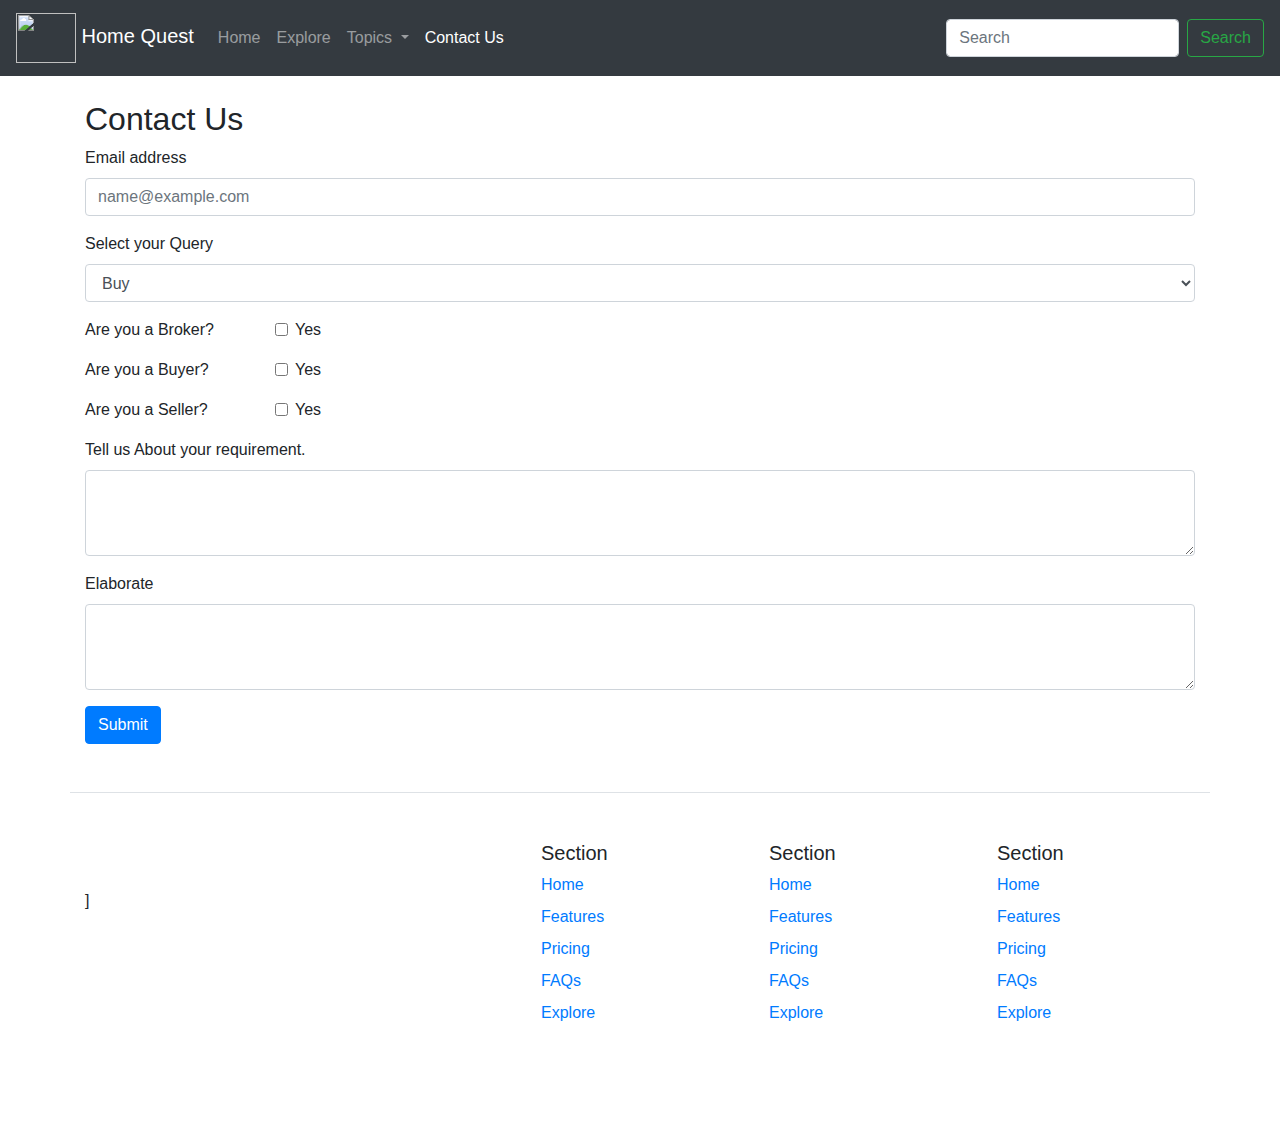
==== contact.html @ 391e3a7e "committed" ====
<!doctype html>
<html lang="en">

<head>
    <!-- Required meta tags -->
    <meta charset="utf-8">
    <meta name="viewport" content="width=device-width, initial-scale=1, shrink-to-fit=no">

    <!-- Bootstrap CSS -->
    <link rel="stylesheet" href="https://stackpath.bootstrapcdn.com/bootstrap/4.4.1/css/bootstrap.min.css"
        integrity="sha384-Vkoo8x4CGsO3+Hhxv8T/Q5PaXtkKtu6ug5TOeNV6gBiFeWPGFN9MuhOf23Q9Ifjh" crossorigin="anonymous">

    <title>Home Quest .com</title>
</head>

<body>
    <nav class="navbar navbar-expand-lg navbar-dark bg-dark">
        <a class="navbar-brand" href="/index.html"><img src="logo.jfif" width="60" height="50"> Home Quest</a>
        <button class="navbar-toggler" type="button" data-toggle="collapse" data-target="#navbarSupportedContent"
            aria-controls="navbarSupportedContent" aria-expanded="false" aria-label="Toggle navigation">
            <span class="navbar-toggler-icon"></span>
        </button>

        <div class="collapse navbar-collapse" id="navbarSupportedContent">
            <ul class="navbar-nav mr-auto">
                <li class="nav-item">
                    <a class="nav-link" href="/">Home <span class="sr-only">(current)</span></a>
                </li>
                <li class="nav-item">
                    <a class="nav-link" href="/Explore.html">Explore</a>
                </li>

                <li class="nav-item dropdown">
                    <a class="nav-link dropdown-toggle" href="#" id="navbarDropdown" role="button"
                        data-toggle="dropdown" aria-haspopup="true" aria-expanded="false">
                        Topics
                    </a>
                    <div class="dropdown-menu" aria-labelledby="navbarDropdown">
                        <a class="dropdown-item" href="#">Buy</a>
                        <a class="dropdown-item" href="#">Rent</a>
                        <div class="dropdown-divider"></div>
                        <a class="dropdown-item" href="#">Sell</a>
                        <a class="dropdown-item" href="#">Loan</a>
                    </div>
                </li>
                <li class="nav-item active">
                    <a class="nav-link" href="/contact.html">Contact Us</a>
                </li>


            </ul>
            <form class="form-inline my-2 my-lg-0">
                <input class="form-control mr-sm-2" type="search" placeholder="Search" aria-label="Search">
                <button class="btn btn-outline-success my-2 my-sm-0" type="submit">Search</button>
            </form>
        </div>
    </nav>

    <div class="container my-4">
        <h2>Contact Us</h2>
        <form>
            <div class="form-group">
                <label for="exampleFormControlInput1">Email address</label>
                <input type="email" class="form-control" id="exampleFormControlInput1" placeholder="name@example.com">
            </div>
            <div class="form-group">
                <label for="exampleFormControlSelect1">Select your Query</label>
                <select class="form-control" id="exampleFormControlSelect1">
                    <option>Buy</option>
                    <option>Rent</option>
                    <option>Sell</option>
                    <option>Loan</option>
                </select>
            </div>
            <div class="form-group row">
                <div class="col-sm-2">Are you a Broker?</div>
                <div class="col-sm-10">
                    <div class="form-check">
                        <input class="form-check-input" type="checkbox" id="gridCheck1">
                        <label class="form-check-label" for="gridCheck1">
                            Yes
                        </label>
                    </div>
                </div>
            </div>
            <div class="form-group row">
                <div class="col-sm-2">Are you a Buyer?</div>
                <div class="col-sm-10">
                    <div class="form-check">
                        <input class="form-check-input" type="checkbox" id="gridCheck2">
                        <label class="form-check-label" for="gridCheck2">
                            Yes
                        </label>
                    </div>
                </div>
            </div>
            <div class="form-group row">
                <div class="col-sm-2">Are you a Seller?</div>
                <div class="col-sm-10">
                    <div class="form-check">
                        <input class="form-check-input" type="checkbox" id="gridCheck3">
                        <label class="form-check-label" for="gridCheck3">
                            Yes
                        </label>
                    </div>
                </div>
            </div>

            <div class="form-group">
                <label for="exampleFormControlTextarea1">Tell us About your requirement.</label>
                <textarea class="form-control" id="exampleFormControlTextarea1" rows="3"></textarea>
            </div>
            <div class="form-group">
                <label for="exampleFormControlTextarea2">Elaborate </label>
                <textarea class="form-control" id="exampleFormControlTextarea2" rows="3"></textarea>
            </div>
            <button class="btn btn-primary">Submit</button>
        </form>

    </div>

    <div class="container">
        <footer class="row row-cols-1 row-cols-sm-2 row-cols-md-5 py-5 my-5 border-top">
          <div class="col mb-3">
            <a href="/" class="d-flex align-items-center mb-3 link-body-emphasis text-decoration-none">
              <svg class="bi me-2" width="40" height="32">
                <use xlink:href="#bootstrap"></use>
              </svg>
            </a>
            ]
          </div>
    
          <div class="col mb-3">
    
          </div>
    
          <div class="col mb-3">
            <h5>Section</h5>
            <ul class="nav flex-column">
                <li class="nav-item mb-2"><a href="./index.html" class="nav-link p-0 text-body-secondary">Home</a></li>
                <li class="nav-item mb-2"><a href="#" class="nav-link p-0 text-body-secondary">Features</a></li>
              <li class="nav-item mb-2"><a href="#" class="nav-link p-0 text-body-secondary">Pricing</a></li>
              <li class="nav-item mb-2"><a href="#" class="nav-link p-0 text-body-secondary">FAQs</a></li>
              <li class="nav-item mb-2"><a href="./Explore.html" class="nav-link p-0 text-body-secondary">Explore</a></li>
            </ul>
          </div>
    
          <div class="col mb-3">
            <h5>Section</h5>
            <ul class="nav flex-column">
                <li class="nav-item mb-2"><a href="./index.html" class="nav-link p-0 text-body-secondary">Home</a></li>
                <li class="nav-item mb-2"><a href="#" class="nav-link p-0 text-body-secondary">Features</a></li>
              <li class="nav-item mb-2"><a href="#" class="nav-link p-0 text-body-secondary">Pricing</a></li>
              <li class="nav-item mb-2"><a href="#" class="nav-link p-0 text-body-secondary">FAQs</a></li>
              <li class="nav-item mb-2"><a href="./Explore.html" class="nav-link p-0 text-body-secondary">Explore</a></li>
            </ul>
          </div>
    
          <div class="col mb-3">
            <h5>Section</h5>
            <ul class="nav flex-column">
              <li class="nav-item mb-2"><a href="./index.html" class="nav-link p-0 text-body-secondary">Home</a></li>
              <li class="nav-item mb-2"><a href="#" class="nav-link p-0 text-body-secondary">Features</a></li>
              <li class="nav-item mb-2"><a href="#" class="nav-link p-0 text-body-secondary">Pricing</a></li>
              <li class="nav-item mb-2"><a href="#" class="nav-link p-0 text-body-secondary">FAQs</a></li>
              <li class="nav-item mb-2"><a href="./Explore.html" class="nav-link p-0 text-body-secondary">Explore</a></li>
            </ul>
          </div>
        </footer>
      </div>
    <!-- Optional JavaScript -->
    <!-- jQuery first, then Popper.js, then Bootstrap JS -->
    <script src="https://code.jquery.com/jquery-3.4.1.slim.min.js"
        integrity="sha384-J6qa4849blE2+poT4WnyKhv5vZF5SrPo0iEjwBvKU7imGFAV0wwj1yYfoRSJoZ+n"
        crossorigin="anonymous"></script>
    <script src="https://cdn.jsdelivr.net/npm/popper.js@1.16.0/dist/umd/popper.min.js"
        integrity="sha384-Q6E9RHvbIyZFJoft+2mJbHaEWldlvI9IOYy5n3zV9zzTtmI3UksdQRVvoxMfooAo"
        crossorigin="anonymous"></script>
    <script src="https://stackpath.bootstrapcdn.com/bootstrap/4.4.1/js/bootstrap.min.js"
        integrity="sha384-wfSDF2E50Y2D1uUdj0O3uMBJnjuUD4Ih7YwaYd1iqfktj0Uod8GCExl3Og8ifwB6"
        crossorigin="anonymous"></script>
</body>

</html>
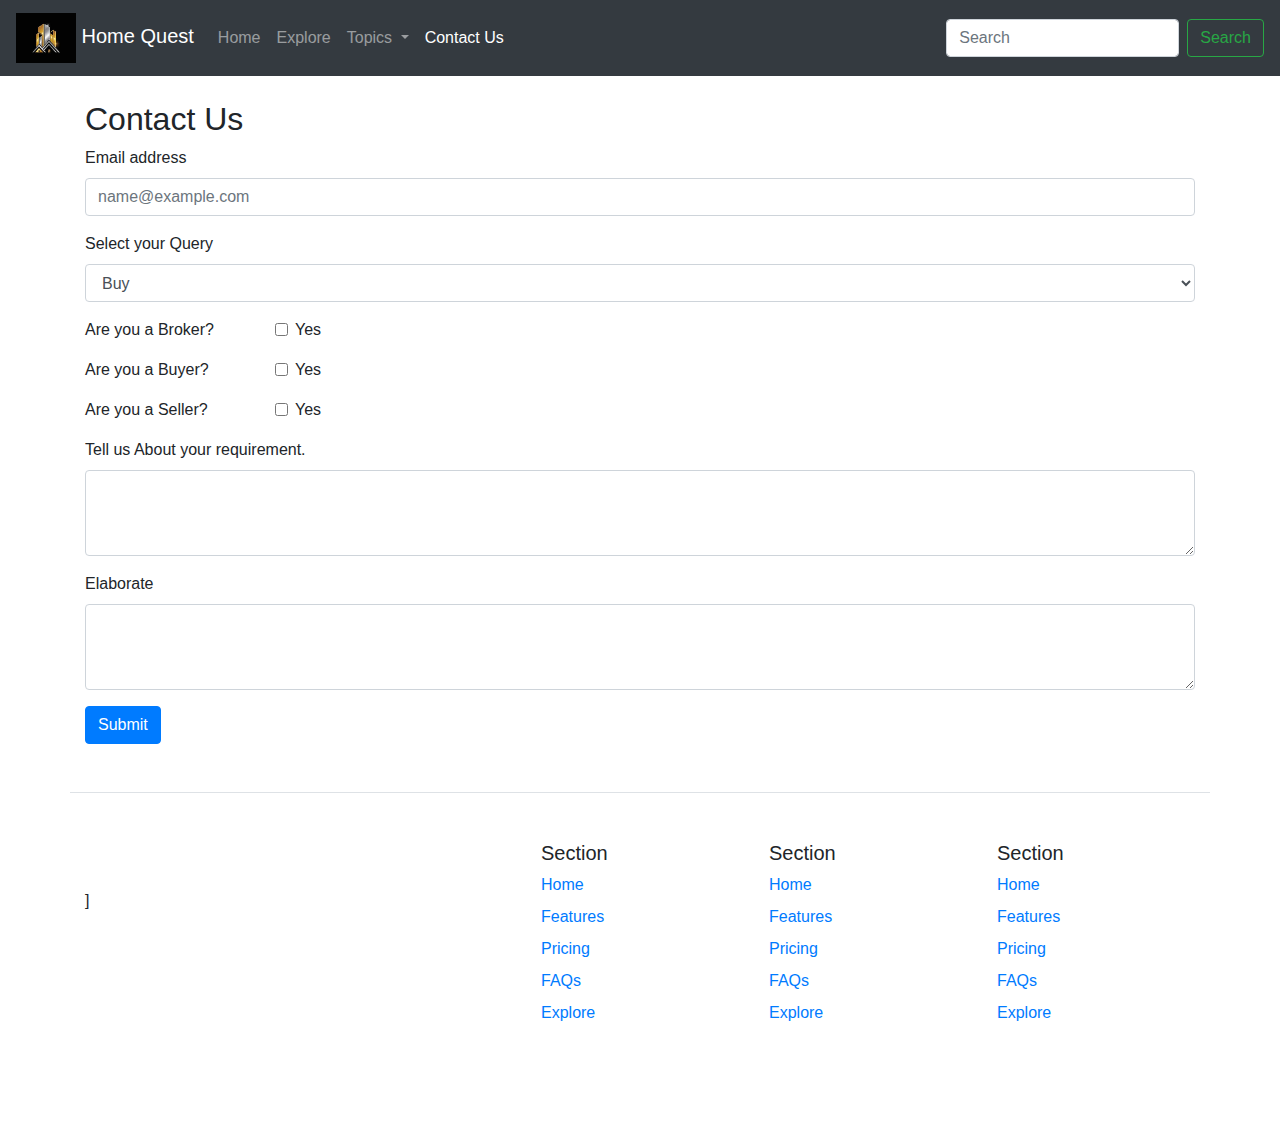
==== commit e794028a: "commit" ====
--- a/contact.html
+++ b/contact.html
@@ -15,7 +15,7 @@
 
 <body>
     <nav class="navbar navbar-expand-lg navbar-dark bg-dark">
-        <a class="navbar-brand" href="/index.html"><img src="logo.jfif" width="60" height="50"> Home Quest</a>
+        <a class="navbar-brand" href="/index.html"><img src="./Images/logo.jfif" width="60" height="50"> Home Quest</a>
         <button class="navbar-toggler" type="button" data-toggle="collapse" data-target="#navbarSupportedContent"
             aria-controls="navbarSupportedContent" aria-expanded="false" aria-label="Toggle navigation">
             <span class="navbar-toggler-icon"></span>
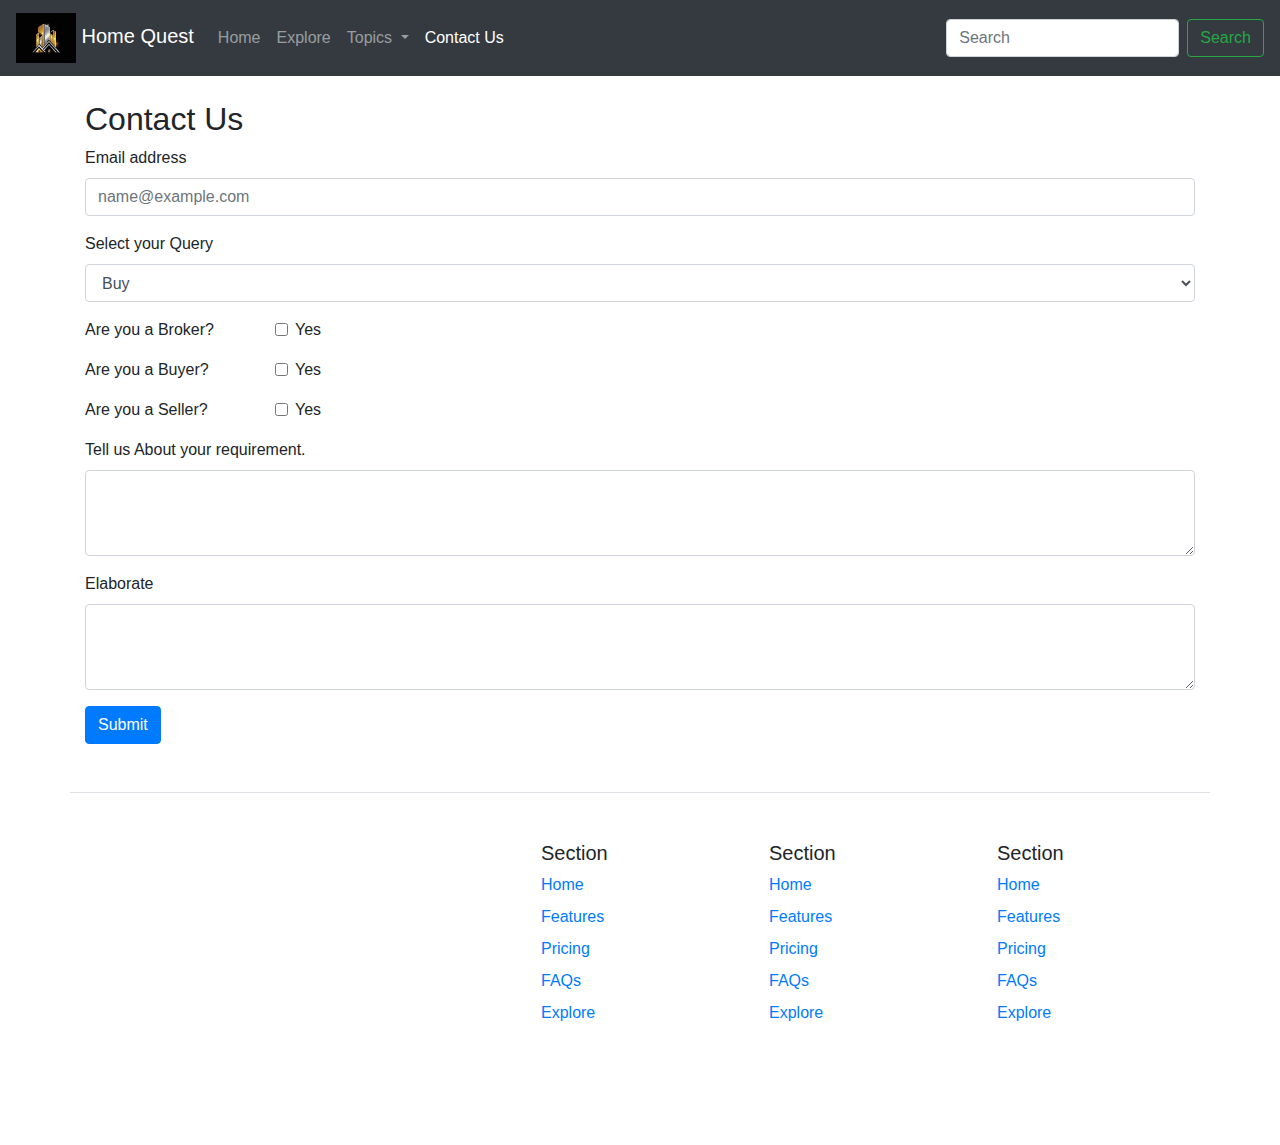
==== commit 84aaf4e1: "commit" ====
--- a/contact.html
+++ b/contact.html
@@ -15,7 +15,7 @@
 
 <body>
     <nav class="navbar navbar-expand-lg navbar-dark bg-dark">
-        <a class="navbar-brand" href="/index.html"><img src="./Images/logo.jfif" width="60" height="50"> Home Quest</a>
+        <a class="navbar-brand" href="index.html"><img src="./Images/logo.jfif" width="60" height="50"> Home Quest</a>
         <button class="navbar-toggler" type="button" data-toggle="collapse" data-target="#navbarSupportedContent"
             aria-controls="navbarSupportedContent" aria-expanded="false" aria-label="Toggle navigation">
             <span class="navbar-toggler-icon"></span>
@@ -24,10 +24,10 @@
         <div class="collapse navbar-collapse" id="navbarSupportedContent">
             <ul class="navbar-nav mr-auto">
                 <li class="nav-item">
-                    <a class="nav-link" href="/">Home <span class="sr-only">(current)</span></a>
+                    <a class="nav-link" href="index.html">Home <span class="sr-only">(current)</span></a>
                 </li>
                 <li class="nav-item">
-                    <a class="nav-link" href="/Explore.html">Explore</a>
+                    <a class="nav-link" href="Explore.html">Explore</a>
                 </li>
 
                 <li class="nav-item dropdown">
@@ -44,7 +44,7 @@
                     </div>
                 </li>
                 <li class="nav-item active">
-                    <a class="nav-link" href="/contact.html">Contact Us</a>
+                    <a class="nav-link" href="contact.html">Contact Us</a>
                 </li>
 
 
@@ -127,7 +127,7 @@
                 <use xlink:href="#bootstrap"></use>
               </svg>
             </a>
-            ]
+            
           </div>
     
           <div class="col mb-3">
@@ -137,33 +137,33 @@
           <div class="col mb-3">
             <h5>Section</h5>
             <ul class="nav flex-column">
-                <li class="nav-item mb-2"><a href="./index.html" class="nav-link p-0 text-body-secondary">Home</a></li>
+                <li class="nav-item mb-2"><a href="index.html" class="nav-link p-0 text-body-secondary">Home</a></li>
                 <li class="nav-item mb-2"><a href="#" class="nav-link p-0 text-body-secondary">Features</a></li>
               <li class="nav-item mb-2"><a href="#" class="nav-link p-0 text-body-secondary">Pricing</a></li>
               <li class="nav-item mb-2"><a href="#" class="nav-link p-0 text-body-secondary">FAQs</a></li>
-              <li class="nav-item mb-2"><a href="./Explore.html" class="nav-link p-0 text-body-secondary">Explore</a></li>
+              <li class="nav-item mb-2"><a href="Explore.html" class="nav-link p-0 text-body-secondary">Explore</a></li>
             </ul>
           </div>
     
           <div class="col mb-3">
             <h5>Section</h5>
             <ul class="nav flex-column">
-                <li class="nav-item mb-2"><a href="./index.html" class="nav-link p-0 text-body-secondary">Home</a></li>
+                <li class="nav-item mb-2"><a href="index.html" class="nav-link p-0 text-body-secondary">Home</a></li>
                 <li class="nav-item mb-2"><a href="#" class="nav-link p-0 text-body-secondary">Features</a></li>
               <li class="nav-item mb-2"><a href="#" class="nav-link p-0 text-body-secondary">Pricing</a></li>
               <li class="nav-item mb-2"><a href="#" class="nav-link p-0 text-body-secondary">FAQs</a></li>
-              <li class="nav-item mb-2"><a href="./Explore.html" class="nav-link p-0 text-body-secondary">Explore</a></li>
+              <li class="nav-item mb-2"><a href="Explore.html" class="nav-link p-0 text-body-secondary">Explore</a></li>
             </ul>
           </div>
     
           <div class="col mb-3">
             <h5>Section</h5>
             <ul class="nav flex-column">
-              <li class="nav-item mb-2"><a href="./index.html" class="nav-link p-0 text-body-secondary">Home</a></li>
+              <li class="nav-item mb-2"><a href="index.html" class="nav-link p-0 text-body-secondary">Home</a></li>
               <li class="nav-item mb-2"><a href="#" class="nav-link p-0 text-body-secondary">Features</a></li>
               <li class="nav-item mb-2"><a href="#" class="nav-link p-0 text-body-secondary">Pricing</a></li>
               <li class="nav-item mb-2"><a href="#" class="nav-link p-0 text-body-secondary">FAQs</a></li>
-              <li class="nav-item mb-2"><a href="./Explore.html" class="nav-link p-0 text-body-secondary">Explore</a></li>
+              <li class="nav-item mb-2"><a href="Explore.html" class="nav-link p-0 text-body-secondary">Explore</a></li>
             </ul>
           </div>
         </footer>
